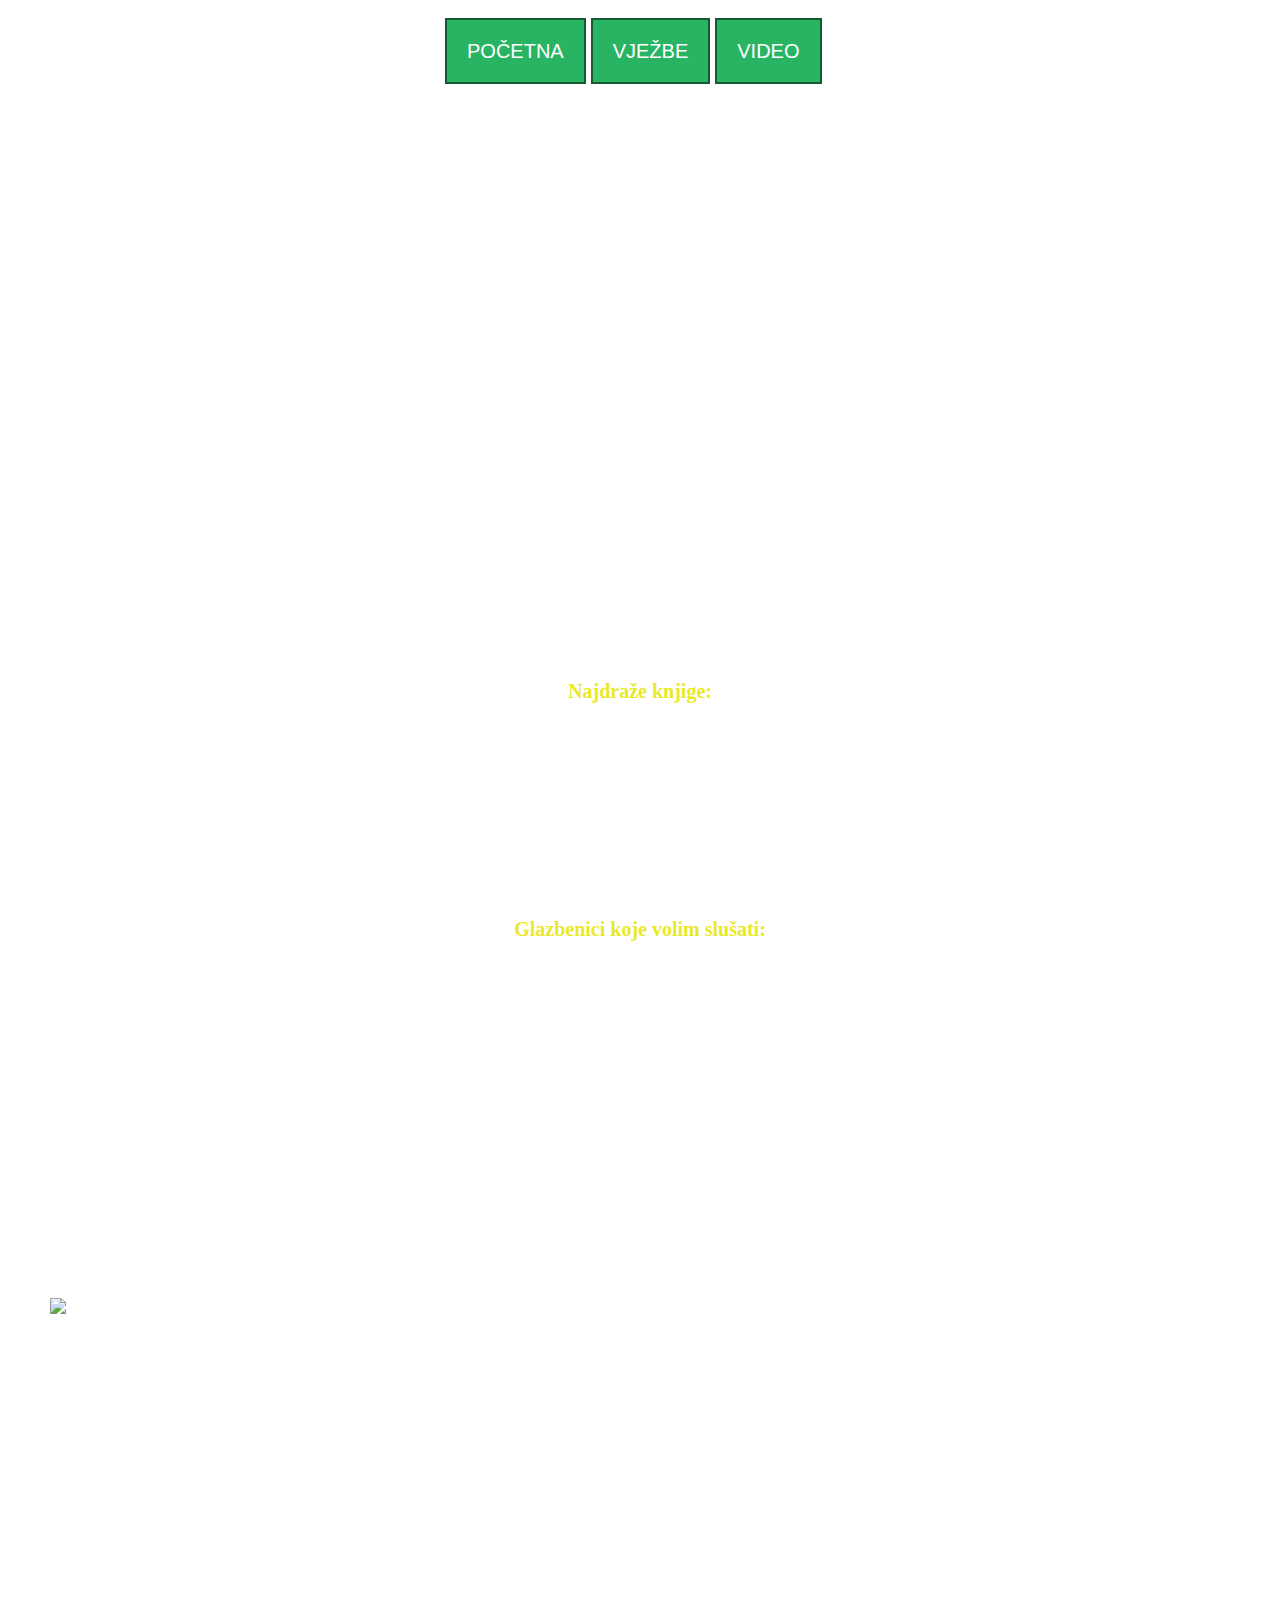
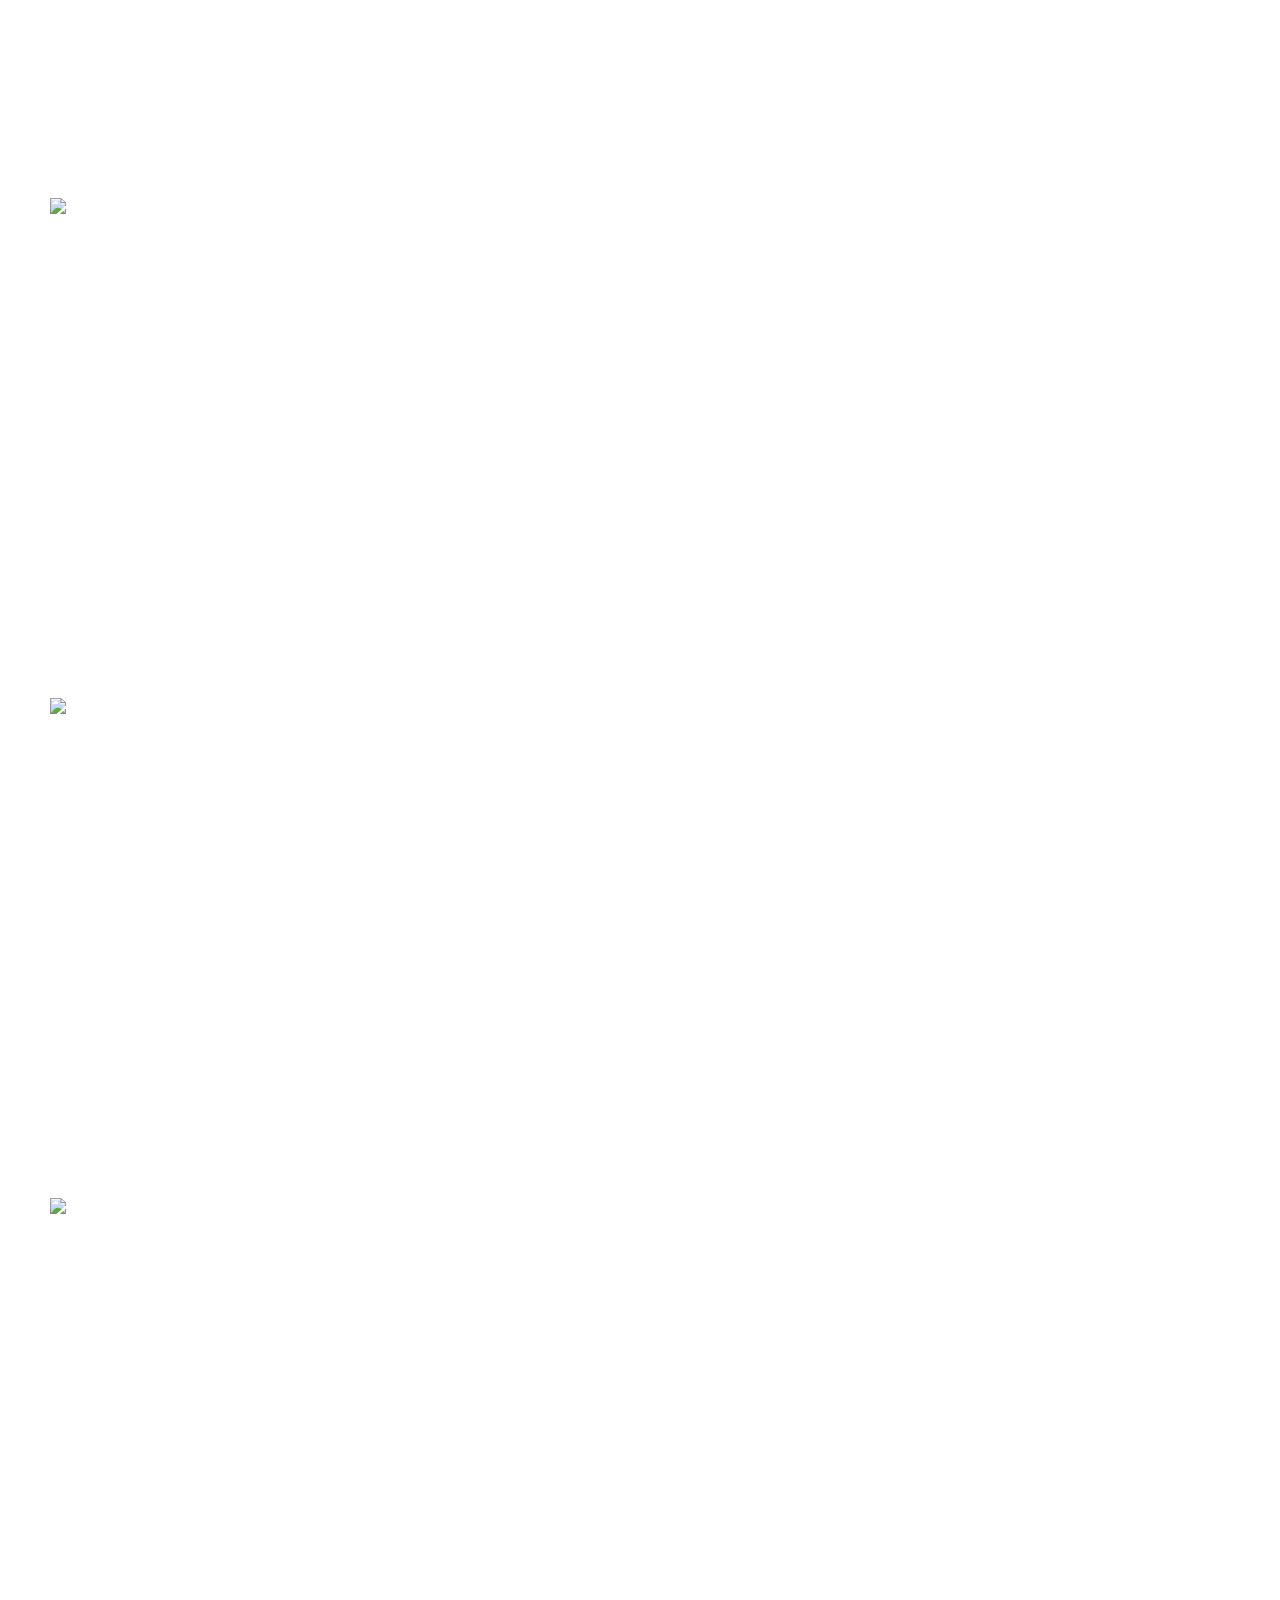
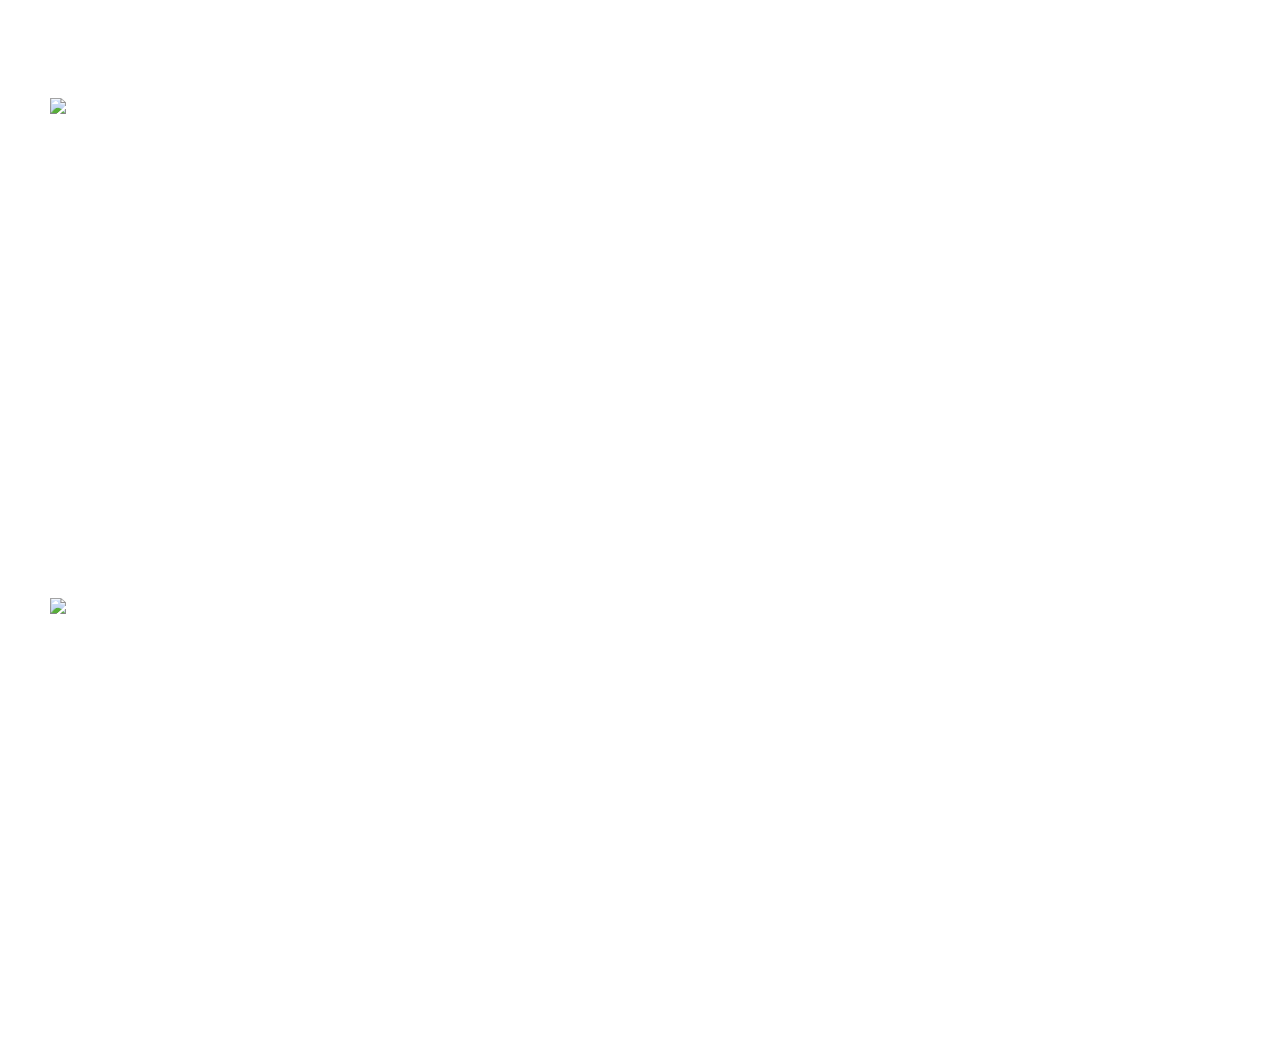
==== O_meni.html @ 234280e9 "Add files via upload" ====
<!DOCTYPE html>
<html>
<head>
     <title>O meni</title>
	 <link rel="stylesheet" href="still.css"/>	 
</head>
<body>
            <ul class="nav">
                <li><a href="index.html">Početna</a></li>           
                <li><a href="vjezbe.html">Vježbe</a></li>
                <li><a href="video.html">Video</a></li>
            </ul>
        
      <h2>O meni</h2>
	  <p>Zovem se Ivona Šibenik, imam 22 godine i dolazim iz grada Županje. Svoje srednjoškolsko obrazovanje završila sam u <i>Općoj gimnaziji u Županji</i>, gdje sam bila članica školske multimedijalne grupe <i>DeMode</i>. Tijekom svog angažmana u DeMode-u, osmišljavala sam i izrađivala scenografiju za naše predstave, kao i plakate, pozivnice i letke. Na našoj završnoj predstavi, imala sam i glumačku ulogu, što je bilo izuzetno iskustvo za mene.</p>
	  <p>Nakon srednje škole upisala sam <i>Pravni fakultet u Osijeku</i>, gdje sam provela dvije godine. Iako sam uživala u istraživanju pravnih znanosti i razvoju analitičkih vještina, moja strast prema vizualnoj umjetnosti i dizajnu odvela me u drugom smjeru. Trenutno pohađam <i>Grafički fakultet u Zagrebu</i>. Ovaj studij mi omogućava da spojim svoju kreativnost s tehničkim znanjem, te se veselim svim izazovima i mogućnostima koje budućnost donosi.</p>
	  <p>Na ovoj stranici možete pronaći različite multimedijske elemente koji predstavljaju mene i moje interese. Uključila sam vlastite radove, kao i radove iz drugih kolegija koje pohađam na Grafičkom fakultetu. Nadam se da ćete uživati u pregledavanju.</p>
	  <h3>Moji interesi</h3>
	  <p><b><span style="color:#E9E927">Najdraže knjige:</b></p>
	  <ul><i>
	      <li>Project Hail Mary - Andy Weir</li>
		  <li>Golden Son - Pierce Brown</li>
		  <li>The Secret History - Donna Tartt</li>
		  <li>A Little Life - Hanya Yanagihara</li>
		  <li>Royal Assassin - Robin Hobb</li></i>
	  </ul>

	  <p><b><span style="color:#E9E927">Glazbenici koje volim slušati:</b></p>
	  <ul class="youtube-links" ><i>
	      <li><a href="https://youtu.be/zMBTvuUlm98?si=etbF9bvLDZeUtjV_">Florence and the Machine</a></li>
		  <li><a href="https://youtu.be/RVUK2rtAkJE?si=DtESuT_d7Noy9BvBBlack">Black Sabbath</a></li>
		  <li><a href="https://youtu.be/3oZunnY-Cbs?si=DB5XfWEom0xnBt9R">Stevie Nicks</a></li>
		  <li><a href="https://youtu.be/nH7bjV0Q_44?si=TKfdyBGXVljqnThg">Hozier</a></li>
		  <li><a href="https://youtu.be/qw2LU1yS7aw?si=6X-T8kz1OlbyDUKf">Slipknot</a></li>
		  <li><a href="https://youtu.be/7QU1nvuxaMA?si=R4foXs17YisdEfat">Audioslave</a></li>
		  <li><a href="https://youtu.be/1VQ_3sBZEm0?si=nUaDRjRMY5OhK_C4">Foo Fighters</a></li> </i> 
	  </ul>	  
	  <h2>Moji radovi</h2>
	  <img src="Slike-radovi/slika1.jpg"/>
	  <img src="Slike-radovi/slika2.jpg"/>
	  <img src="Slike-radovi/slika3.jpg"/>
	  <img src="Slike-radovi/slika4.jpg"/>
	  <img src="Slike-radovi/slika5.jpg"/>
	  <img src="Slike-radovi/slika6.jpg"/>
</body>
</html>
---- still.css ----
@font-face {
    font-family: "IvonaSibenik";
    src:url("IvonaSibenik.ttf");
}
body{
    background-image:url("Pozadina/pozadina.jpg");
    background-size: cover; 
    background-attachment: fixed;
    background-position: center;
    background-repeat: no-repeat;
    margin: 0; 
}
h1 {
    font-size: 65px; 
	text-align: center;
    padding:80px; 
    margin-left: auto; 
	margin-right:auto; 
	width: 310px;
    font-family:"IvonaSibenik";
	color:white;
    background-color:rgba(128,128,0,0.5);
    padding:20px;	
}
h2 {
	font-size: 27px;
	text-align: center;
	font-family:"Brush Script MT", Cursive; 
	padding:10px; 
    margin-left: auto; 
	margin-right:auto; 
	width: 300px;
	color:white; 
}
h3 {
	font-size: 23px;
	text-align: center;
	font-family:"Brush Script MT", Cursive;
	padding:10px; 
    margin-left: auto; 
	margin-right:auto; 
	width: 300px;
	color:white; 
}
p {
	font-size: 20px;
	text-align: center;
	font-family:"Brush Script MT", Cursive;
	padding:10px; 
    margin-left: auto; 
	margin-right:auto; 
	width: 900px;
	color:white; 
}
img {
	 padding:50px;
     height: 400px;
     display: block;
     margin-left: auto;
     margin-right: auto;	
}
video {
	padding:50px;
     display: block;
     margin-left: auto;
     margin-right: auto;
	 }
ul.nav	{	
		padding:20px; 
		margin-left: auto; 
		margin-right:auto; 
		width:390px;
			} 
ul.nav li {	
		display:inline; 
		background-color:#28B463 ;
		padding:20px;
		border: 2px solid #145A32;
		}
ul.nav li:active {background-color:#145A32;}
ul.nav li a {color:white; 
			font-family: "CabinSketch", sans-serif; 
			text-transform: uppercase;
			}	
ul.nav li a:link {text-decoration:none;}
ul.nav li a:hover {	text-decoration:underline;}	

ul.youtube-links {
	font-size: 20px;
	font-family:"Brush Script MT", Cursive;
	padding:10px; 
    margin-left: auto; 
	margin-right:auto; 
	width: 300px;
	color:white; 
}
ul.youtube-links li a {
	color:white;
}
ul.youtube-links li a:hover {text-decoration:underline;}
ul {
	font-size: 20px;
    font-family:"Brush Script MT", Cursive;
	padding:20px; 
	margin-left: auto; 
	margin-right:auto; 
	width: 320px;
	color:white; 
}
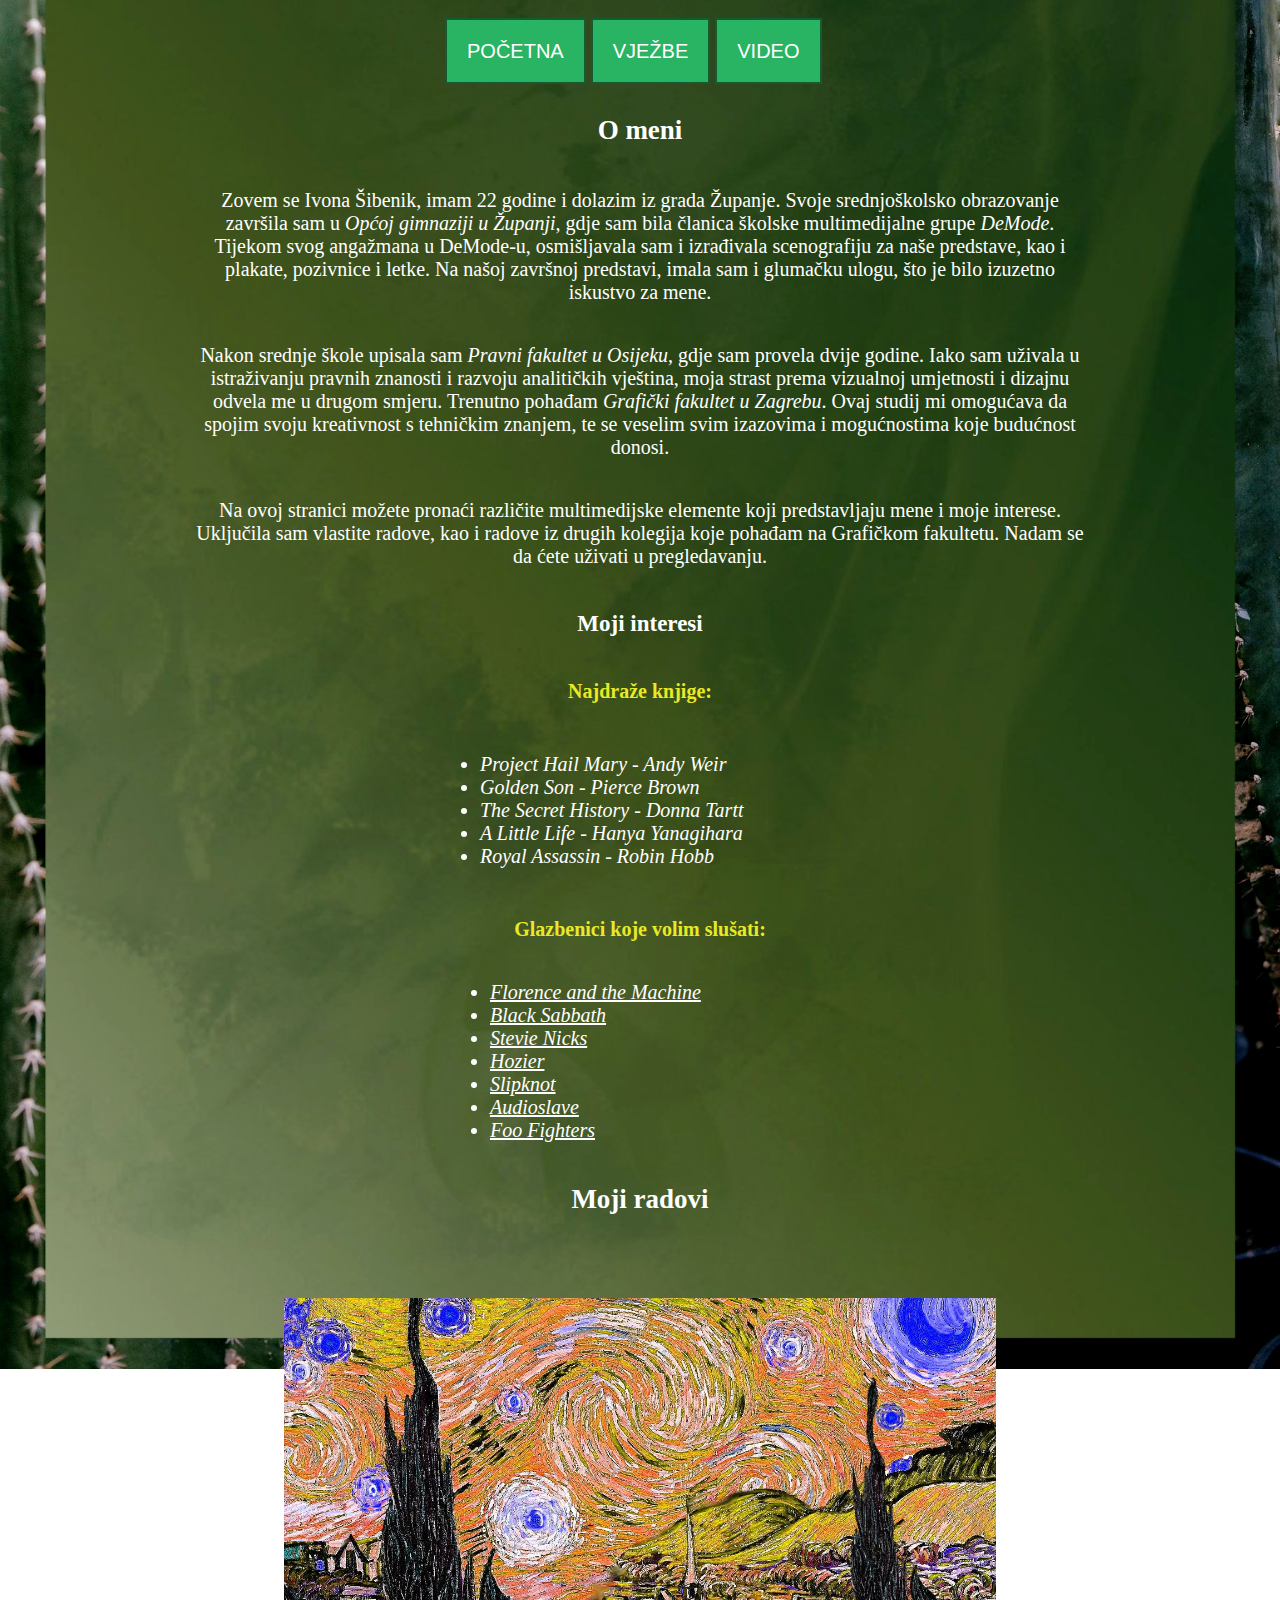
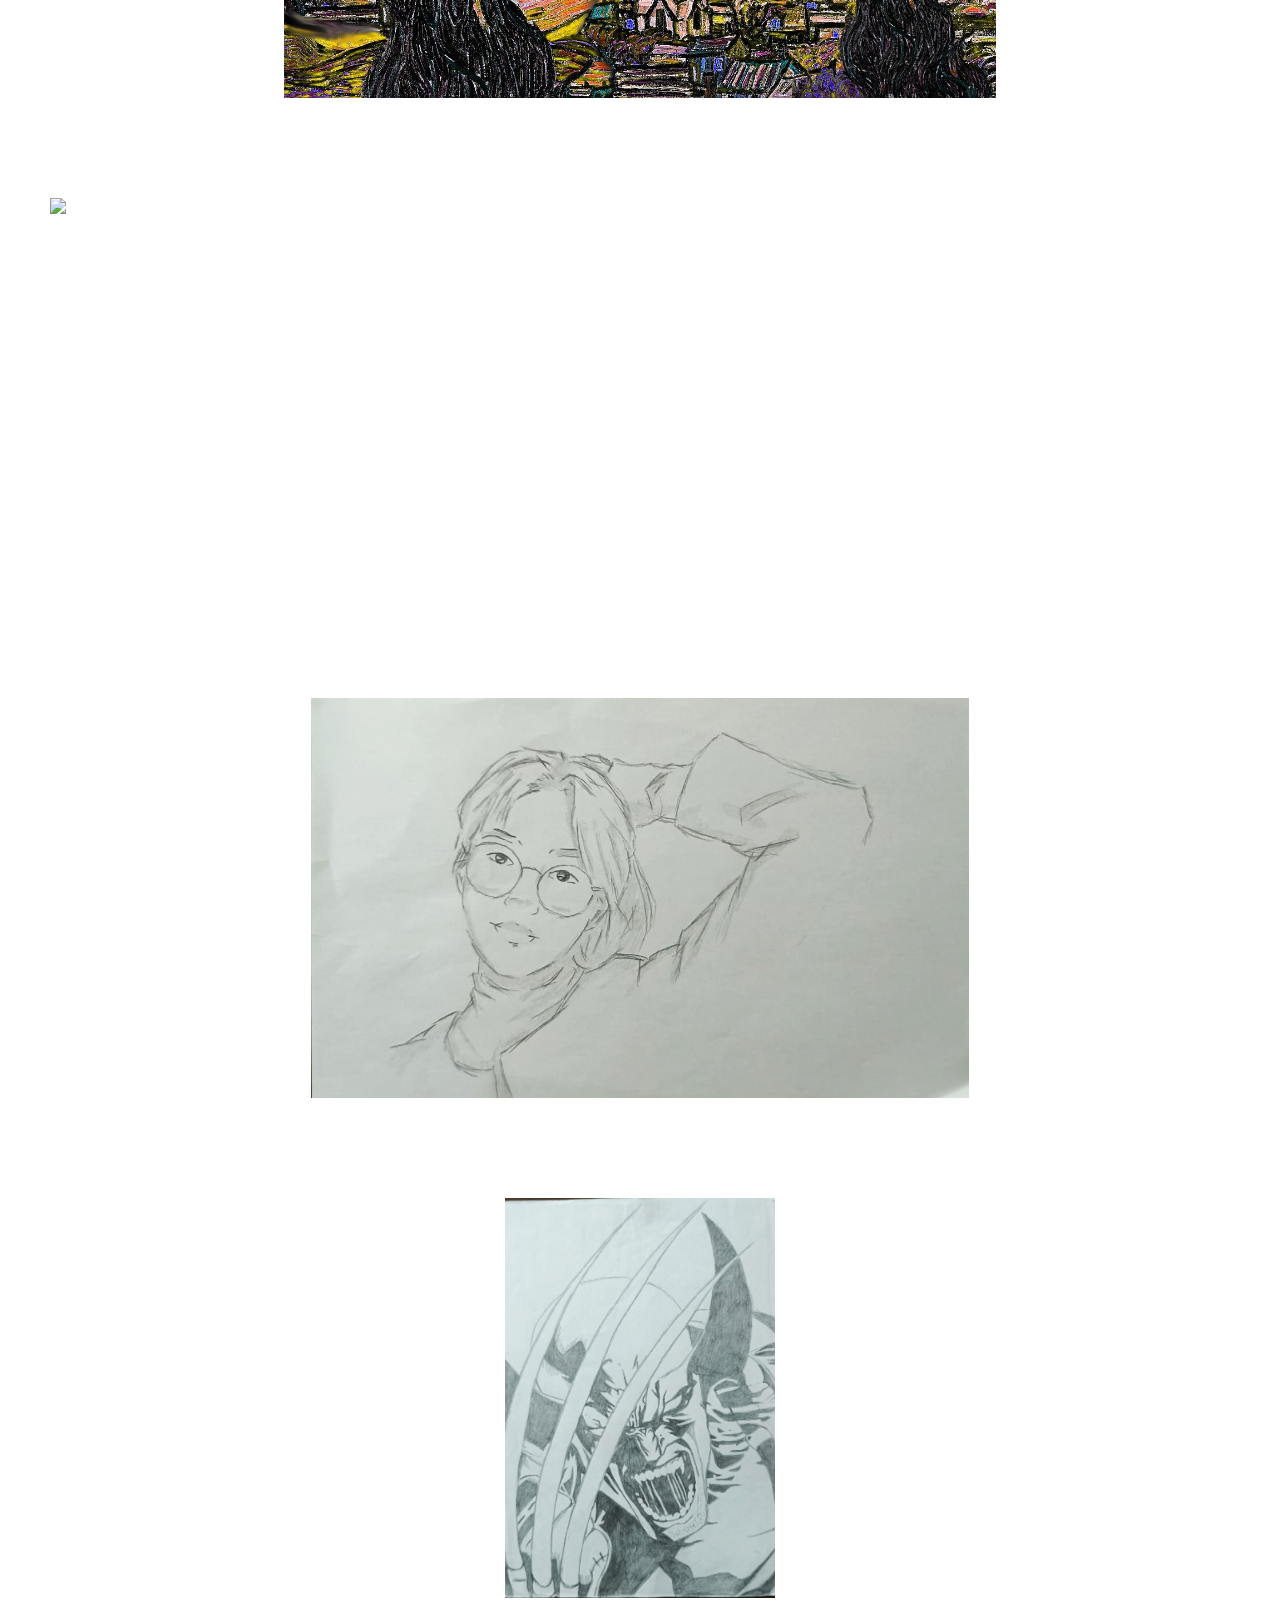
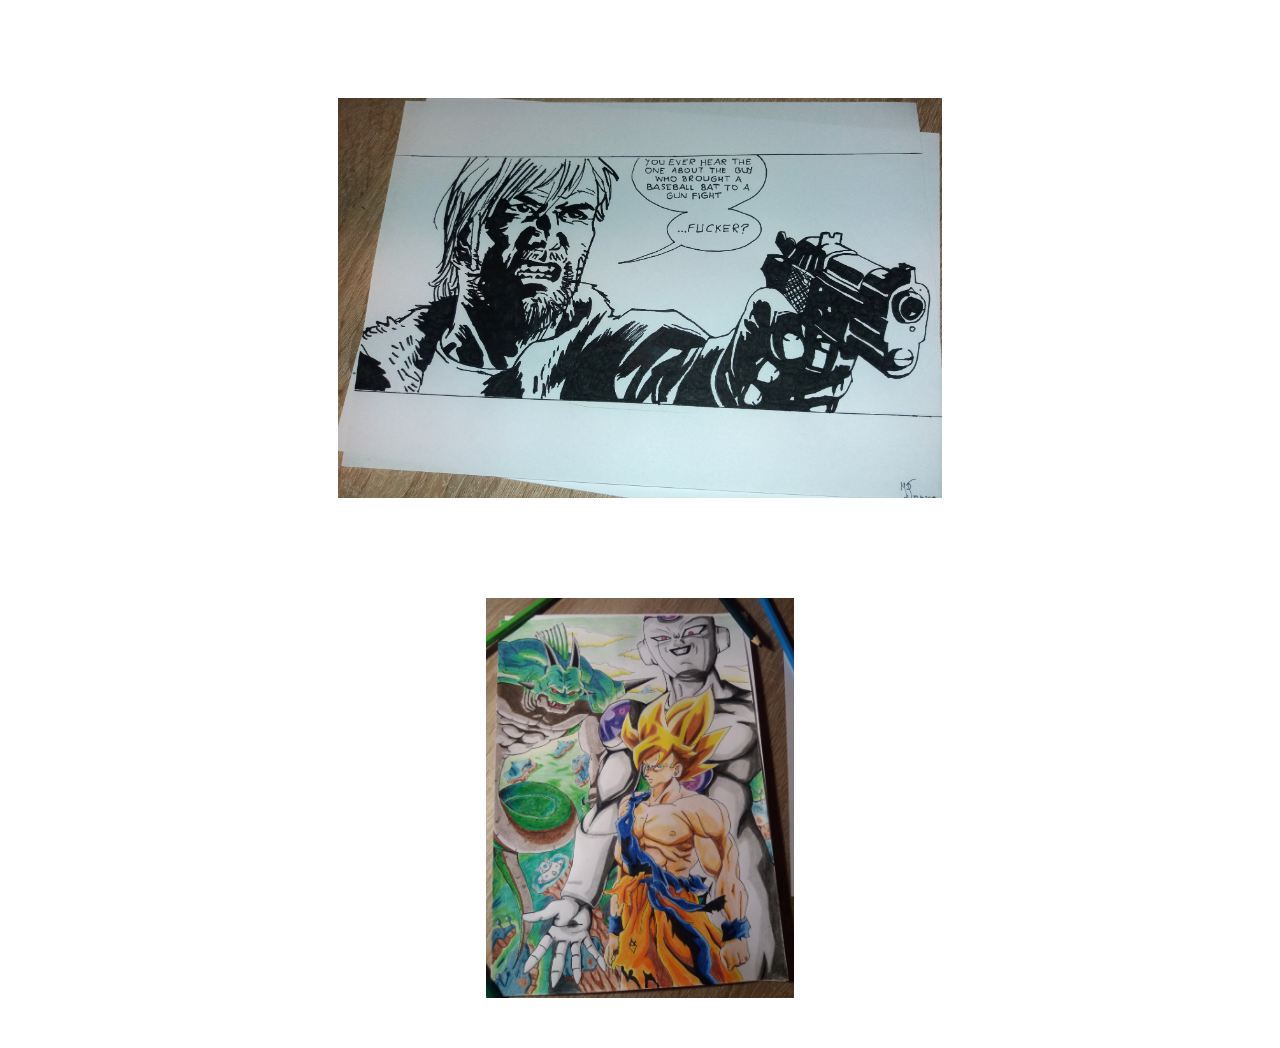
==== commit 2b571b5e: "Update O_meni.html" ====
--- a/O_meni.html
+++ b/O_meni.html
@@ -43,4 +43,4 @@
 	  <img src="Slike-radovi/slika5.jpg"/>
 	  <img src="Slike-radovi/slika6.jpg"/>
 </body>
-</html> +</html> 
--- a/still.css
+++ b/still.css
@@ -25,7 +25,7 @@
 h2 {
 	font-size: 27px;
 	text-align: center;
-	font-family:"Brush Script MT", Cursive; 
+	font-family:"Fira Sans", serif;
 	padding:10px; 
     margin-left: auto; 
 	margin-right:auto; 
@@ -35,7 +35,7 @@
 h3 {
 	font-size: 23px;
 	text-align: center;
-	font-family:"Brush Script MT", Cursive;
+	font-family:"Fira Sans", serif;
 	padding:10px; 
     margin-left: auto; 
 	margin-right:auto; 
@@ -45,7 +45,7 @@
 p {
 	font-size: 20px;
 	text-align: center;
-	font-family:"Brush Script MT", Cursive;
+	font-family:"Fira Sans", serif;
 	padding:10px; 
     margin-left: auto; 
 	margin-right:auto; 
@@ -59,12 +59,13 @@
      margin-left: auto;
      margin-right: auto;	
 }
-video {
-	padding:50px;
-     display: block;
-     margin-left: auto;
-     margin-right: auto;
-	 }
+.video-container {
+    display: flex;
+    justify-content: center;
+    align-items: center;
+    width: 100%;
+    height: 100%;
+}
 ul.nav	{	
 		padding:20px; 
 		margin-left: auto; 
@@ -87,7 +88,7 @@
 
 ul.youtube-links {
 	font-size: 20px;
-	font-family:"Brush Script MT", Cursive;
+	font-family:"Fira Sans", serif;
 	padding:10px; 
     margin-left: auto; 
 	margin-right:auto; 
@@ -100,10 +101,10 @@
 ul.youtube-links li a:hover {text-decoration:underline;}
 ul {
 	font-size: 20px;
-    font-family:"Brush Script MT", Cursive;
+    font-family:"Fira Sans", serif;
 	padding:20px; 
 	margin-left: auto; 
 	margin-right:auto; 
 	width: 320px;
 	color:white; 
-}+}
